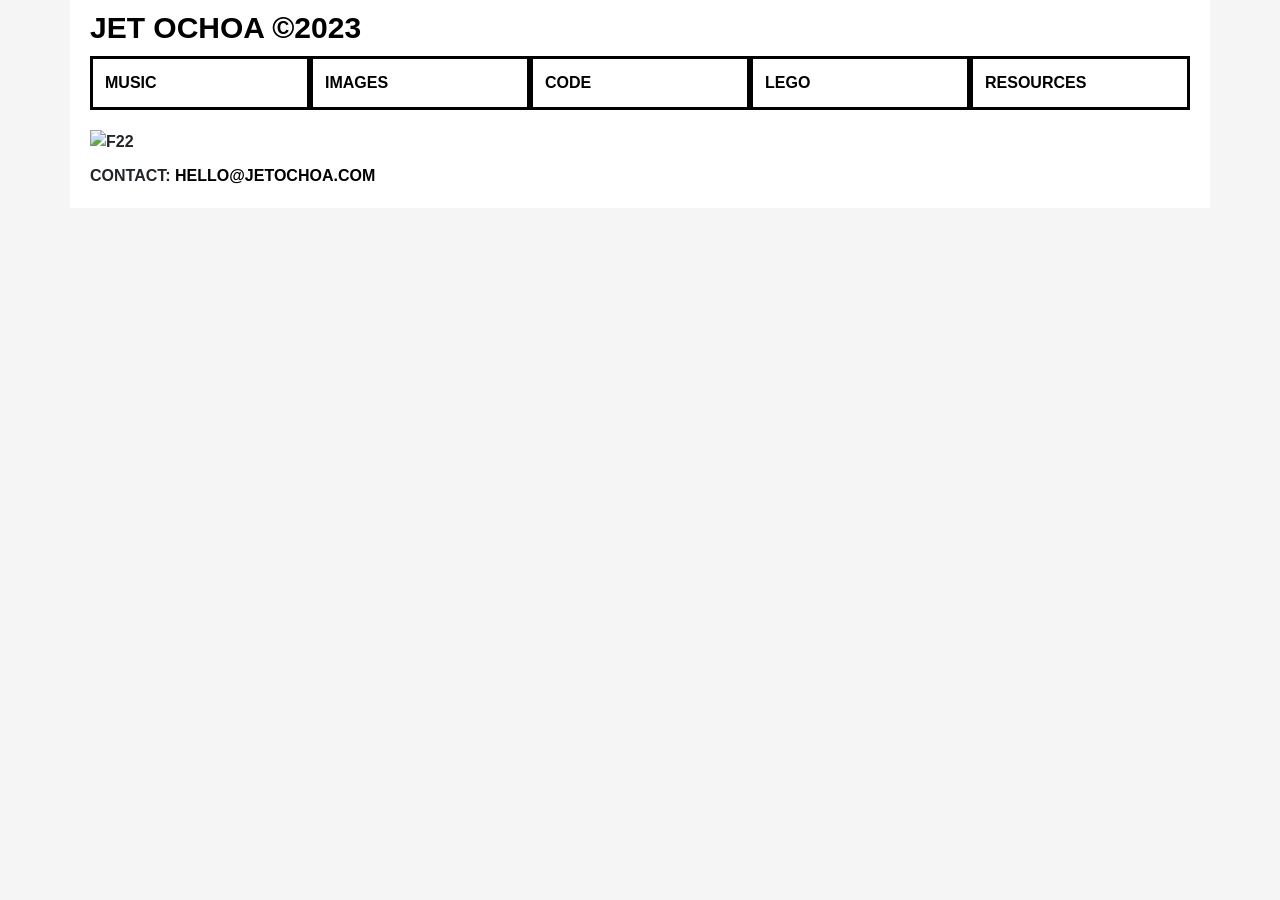
==== index.html @ ba7831d0 "lets go" ====
<!doctype html>
<html lang="en">
  <head>
    <meta charset="utf-8">
    <meta name="viewport" content="width=device-width, initial-scale=1">

    <title>jetochoa.com</title>
    <link href="https://cdn.jsdelivr.net/npm/bootstrap@5.2.2/dist/css/bootstrap.min.css" rel="stylesheet" integrity="sha384-Zenh87qX5JnK2Jl0vWa8Ck2rdkQ2Bzep5IDxbcnCeuOxjzrPF/et3URy9Bv1WTRi" crossorigin="anonymous">
	<link rel="stylesheet" href="style.css">
  </head>
  <body>

	<div class="container-sm">
    <h3><b><a class="five" href="https://youtu.be/kYfNvmF0Bqw?t=7" target="_blank">JET OCHOA ©2023</a></b></h3>
    <script src="https://cdn.jsdelivr.net/npm/bootstrap@5.2.2/dist/js/bootstrap.bundle.min.js" integrity="sha384-OERcA2EqjJCMA+/3y+gxIOqMEjwtxJY7qPCqsdltbNJuaOe923+mo//f6V8Qbsw3" crossorigin="anonymous"></script>

	<div class="container text-start">
		<div class="row nav">
			<a href="https://www.youtube.com/@prodbyjetochoa" class="col black-border">
				MUSIC
			</a>

			<a href="images" class="col black-border">
				IMAGES
			</a>

			<a href="https://github.com/jetochoa" class="col black-border">
				CODE
			</a>

			<a href="lego" class="col black-border">
				LEGO
			</a>

            <a href="resources" class="col black-border">
				RESOURCES
			</a>
	</div>
	</div>

	<div class="image"><img src="F22main.jpg" style="margin-top: 20px" class="img-fluid" alt="F22"></div>
	<footer class="footer">
		CONTACT: <b><a class="five" href="mailto:hello@jetochoa.com">HELLO@JETOCHOA.COM</a></b>
			<!--<p class="text-muted">Legal inquiries contact: <a href="mailto:noreply@pomona.industries">noreply@pomona.computer</a></p>-->
	</footer>
</div>
</div>
	
  </body>
</html>
---- style.css ----
body {
	font-family: Helvetica;
    font-weight: 700;
    background-color: whitesmoke;
}
h1, h2, h3, h4, h5, h6 {
	font-weight: 700;

}
h1{ 
    font-size: 50px;
    margin-bottom: -1px;
}
h3 {
    font-size: 30px;
    margin-bottom: 10px;
}

img {
    object-fit: contain;
}

.content {
	height: 100vh;
	width: 100%;
	align-items: center;
	flex-direction: column;
}
.container-sm {
    border-color: black;
    background-color: white;
    padding-top: 10px;
    padding-bottom: 10px;
    padding-left: 20px;
    padding-right: 20px;
}

/* link setup */
.background{
    color: black;
}

a {
  color:black; text-decoration: none;
}

a:hover {
  color: #21e849;
  border-color: #21e849;

}

img{
  object-fit: contain;
}

.nav a {
    font-weight: 700;
}
.nav div:hover {
  border-color: #21e849;
  border-style: solid;
  cursor: pointer;
}

.black-border {
  border-style: solid;
  border-color: black;
  padding-top: 12px;
  padding-right: 12px;
  padding-bottom: 12px;
  padding-left: 12px;
}

.white-border {
  border-style: solid;
  border-color: white;
  padding-top: 10px;
  padding-right: 10px;
  padding-bottom: 10px;
  padding-left: 10px;
  margin: 20px;
}

/* link setup */
a.five:link {color:black;text-decoration:none; cursor: pointer;}
a.five:visited {color:black;text-decoration:none;}
a.five:hover {color: #21e849; cursor:pointer;}

/* Tab selected goes black */
.type-1 {
    background-color: black;
}

/* F22 image formatting */
.F22topmargin {
    margin-top: 15px;
}

footer{
    padding-top: 10px;
    padding-bottom: 10px;
}

/* RESPONSIVE IMAGE GRID */

.row {
    display: -ms-flexbox; /* IE10 */
    display: flex;
    -ms-flex-wrap: wrap; /* IE10 */
    flex-wrap: wrap;
    padding: 0px;
  }
  
  /* Create four equal columns that sits next to each other */
  .column {
    -ms-flex: 25%; /* IE10 */
    flex: 25%;
    max-width: 25%;
    padding-left: -12px;
  }
  
  .column img {
    margin-top: 15px;
    vertical-align: middle;
    width: 100%;
  }
  
  /* Responsive layout - makes a two column-layout instead of four columns */
  @media screen and (max-width: 800px) {
    .column {
      -ms-flex: 50%;
      flex: 50%;
      max-width: 50%;
    }
  }
  
  /* Responsive layout - makes the two columns stack on top of each other instead of next to each other */
  @media screen and (max-width: 600px) {
    .column {
      -ms-flex: 100%;
      flex: 100%;
      max-width: 100%;
    }
  }

.textmiddle{
padding-top: 20px;
}
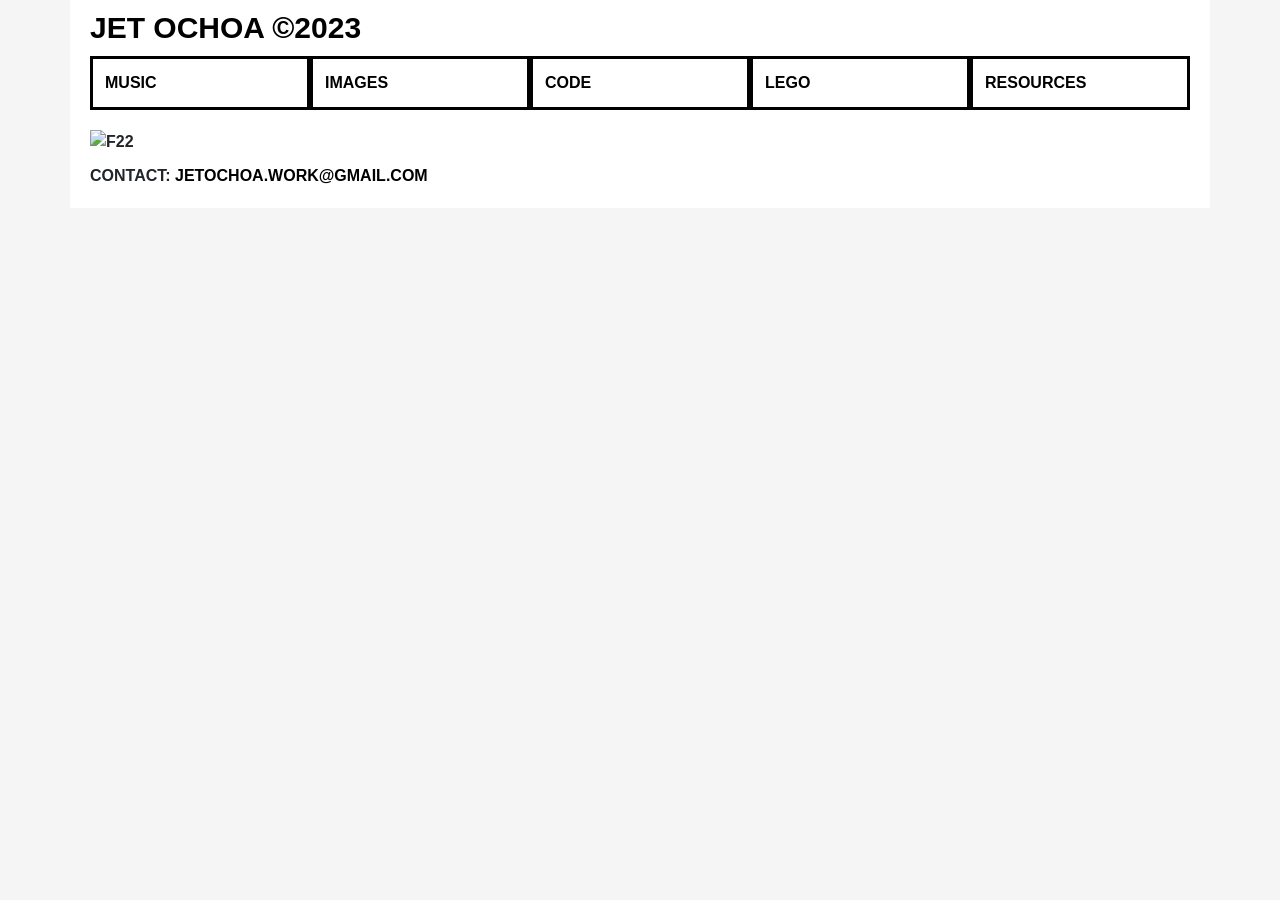
==== commit 22d4b105: "resource update" ====
--- a/index.html
+++ b/index.html
@@ -16,7 +16,7 @@
 
 	<div class="container text-start">
 		<div class="row nav">
-			<a href="https://www.youtube.com/@prodbyjetochoa" class="col black-border">
+			<a href="music" class="col black-border">
 				MUSIC
 			</a>
 
@@ -36,11 +36,11 @@
 				RESOURCES
 			</a>
 	</div>
-	</div>
+</div>
 
 	<div class="image"><img src="F22main.jpg" style="margin-top: 20px" class="img-fluid" alt="F22"></div>
 	<footer class="footer">
-		CONTACT: <b><a class="five" href="mailto:hello@jetochoa.com">HELLO@JETOCHOA.COM</a></b>
+		CONTACT: <b><a class="five" href="mailto:jetochoa.work@gmail.com">JETOCHOA.WORK@GMAIL.COM</a></b>
 			<!--<p class="text-muted">Legal inquiries contact: <a href="mailto:noreply@pomona.industries">noreply@pomona.computer</a></p>-->
 	</footer>
 </div>
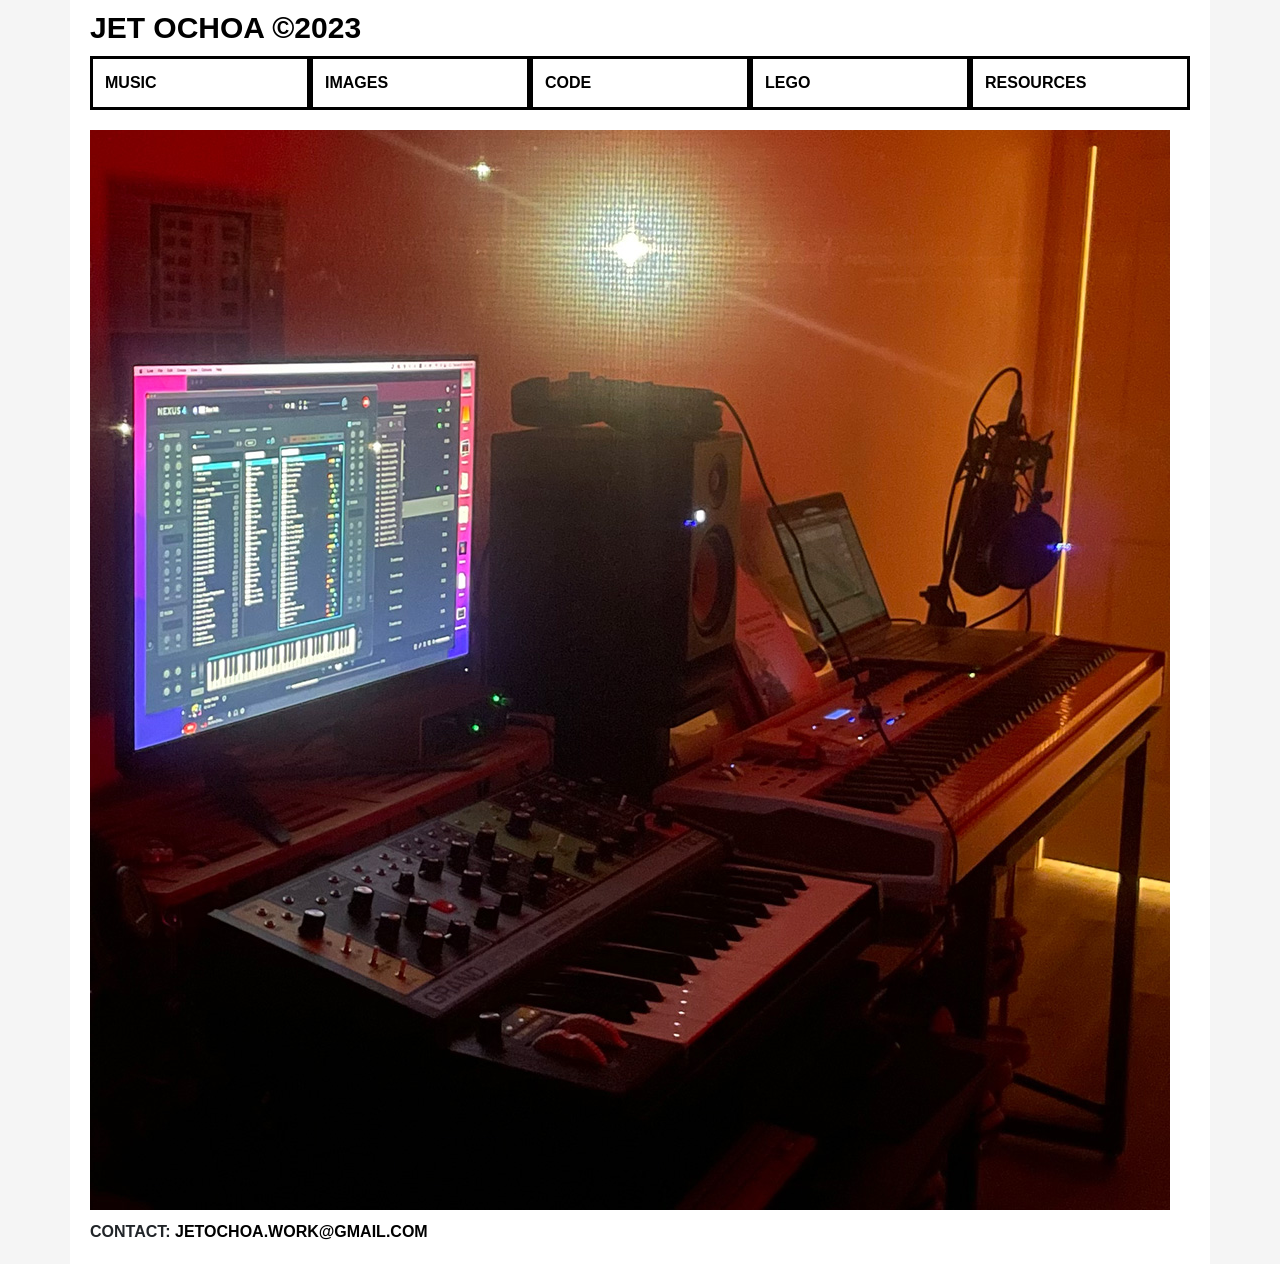
==== commit 392d08eb: "mainfix" ====
--- a/index.html
+++ b/index.html
@@ -38,7 +38,7 @@
 	</div>
 </div>
 
-	<div class="image"><img src="F22main.jpg" style="margin-top: 20px" class="img-fluid" alt="F22"></div>
+	<div class="image"><img src="IMAGES/thestudio.jpg" style="margin-top: 20px" class="img-fluid" alt="F22"></div>
 	<footer class="footer">
 		CONTACT: <b><a class="five" href="mailto:jetochoa.work@gmail.com">JETOCHOA.WORK@GMAIL.COM</a></b>
 			<!--<p class="text-muted">Legal inquiries contact: <a href="mailto:noreply@pomona.industries">noreply@pomona.computer</a></p>-->
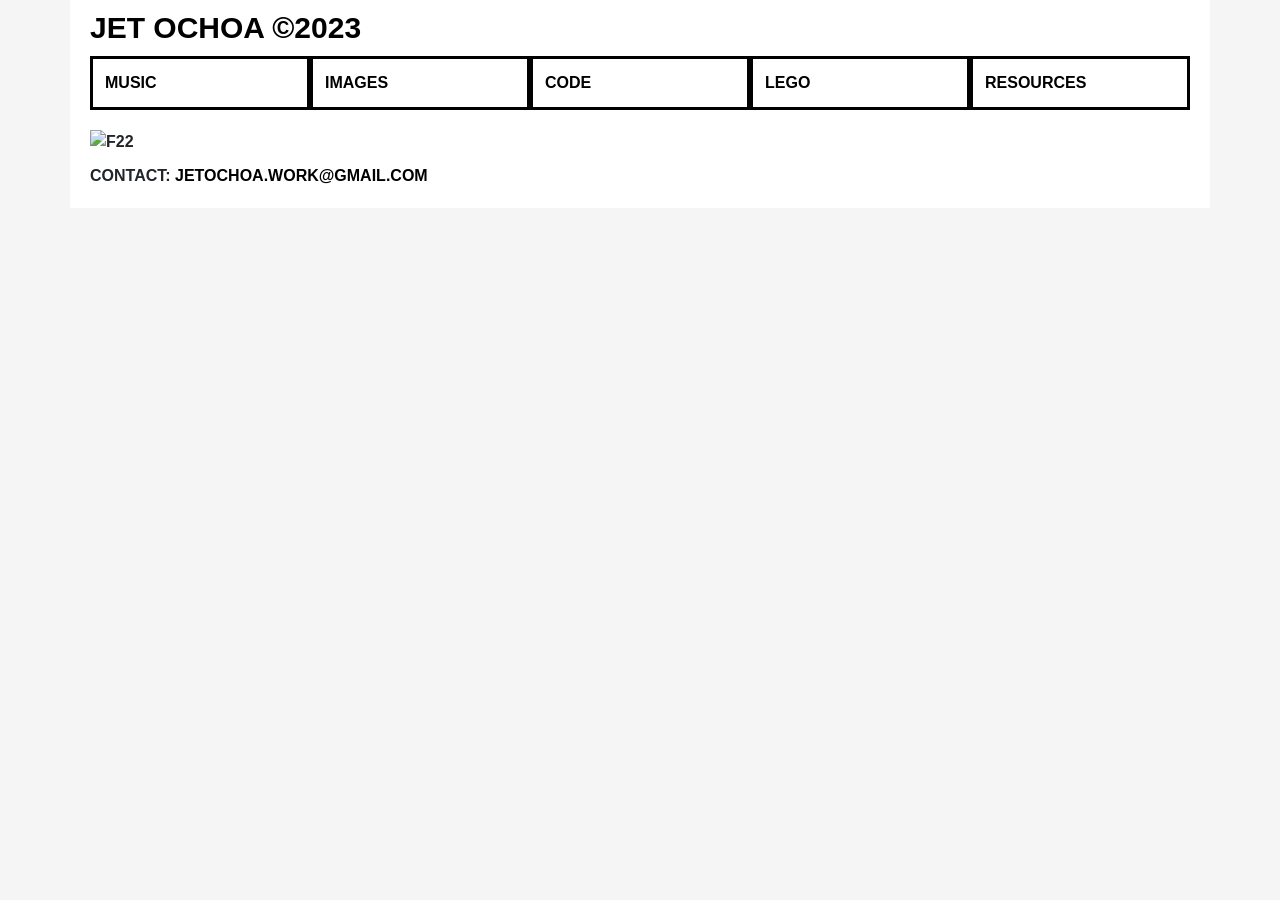
==== commit ec95a4c8: "changed pics" ====
--- a/index.html
+++ b/index.html
@@ -38,7 +38,7 @@
 	</div>
 </div>
 
-	<div class="image"><img src="IMAGES/thestudio.jpg" style="margin-top: 20px" class="img-fluid" alt="F22"></div>
+	<div class="image"><img src="F22main.jpg" style="margin-top: 20px" class="img-fluid" alt="F22"></div>
 	<footer class="footer">
 		CONTACT: <b><a class="five" href="mailto:jetochoa.work@gmail.com">JETOCHOA.WORK@GMAIL.COM</a></b>
 			<!--<p class="text-muted">Legal inquiries contact: <a href="mailto:noreply@pomona.industries">noreply@pomona.computer</a></p>-->
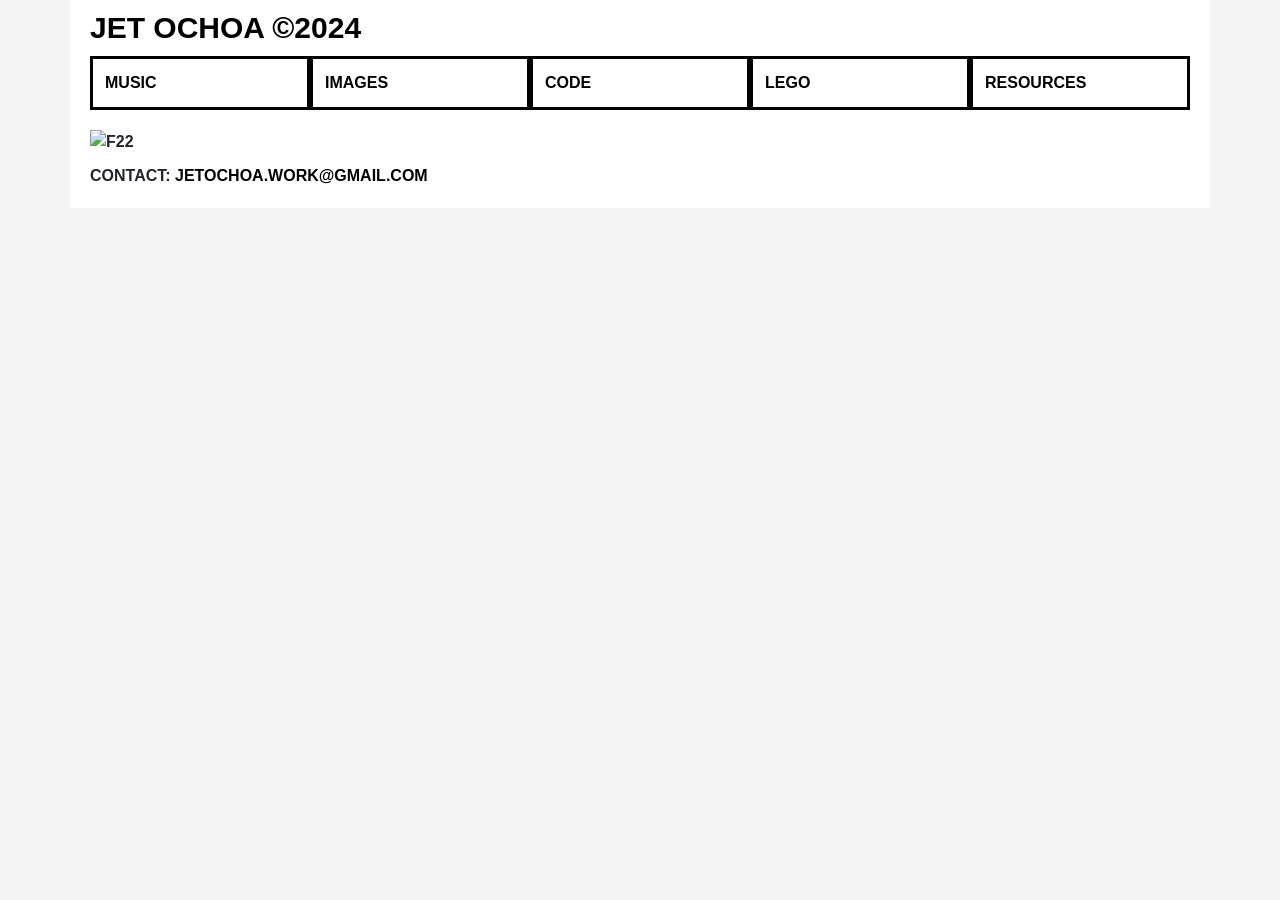
==== commit 0a6512cf: "Update index.html added 24" ====
--- a/index.html
+++ b/index.html
@@ -11,7 +11,7 @@
   <body>
 
 	<div class="container-sm">
-    <h3><b><a class="five" href="https://youtu.be/kYfNvmF0Bqw?t=7" target="_blank">JET OCHOA ©2023</a></b></h3>
+    <h3><b><a class="five" href="https://youtu.be/kYfNvmF0Bqw?t=7" target="_blank">JET OCHOA ©2024</a></b></h3>
     <script src="https://cdn.jsdelivr.net/npm/bootstrap@5.2.2/dist/js/bootstrap.bundle.min.js" integrity="sha384-OERcA2EqjJCMA+/3y+gxIOqMEjwtxJY7qPCqsdltbNJuaOe923+mo//f6V8Qbsw3" crossorigin="anonymous"></script>
 
 	<div class="container text-start">
